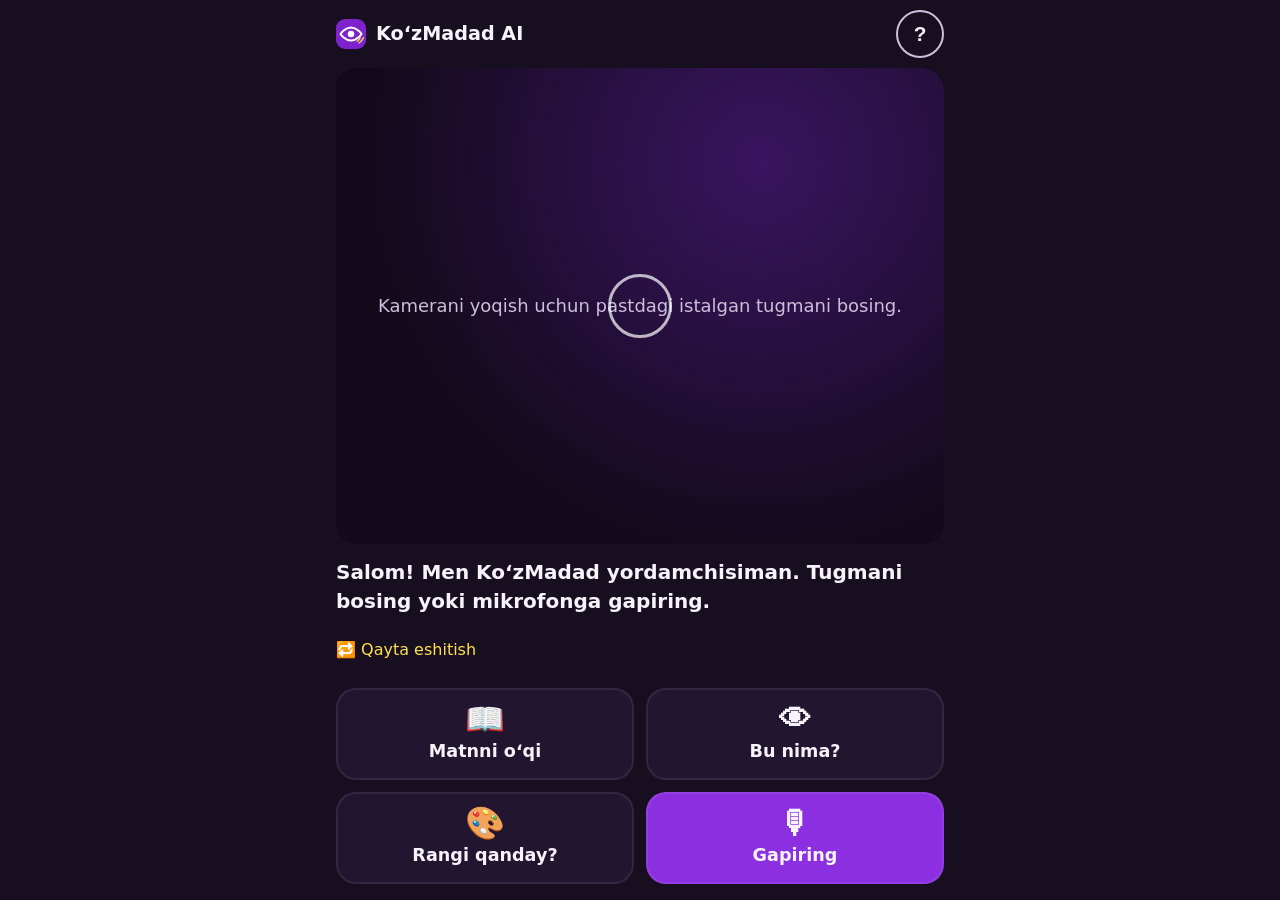
==== app/index.html @ 6a31e678 "KoʻzMadad AI mobil ilovasi (PWA): matn oʻqish, buyum va rang tanish, ovozli buyruqlar Co-Authored-By" ====
<!doctype html>
<html lang="uz">
<head>
  <meta charset="utf-8">
  <meta name="viewport" content="width=device-width, initial-scale=1, viewport-fit=cover">
  <title>KoʻzMadad AI</title>
  <meta name="description" content="Kameraga koʻrsat — eshit — mustaqil boʻl. Oʻzbek tilida gapiradigan SI yordamchi.">
  <meta name="theme-color" content="#22152f">
  <meta name="mobile-web-app-capable" content="yes">
  <meta name="apple-mobile-web-app-capable" content="yes">
  <meta name="apple-mobile-web-app-status-bar-style" content="black-translucent">
  <meta name="apple-mobile-web-app-title" content="KoʻzMadad">
  <link rel="manifest" href="manifest.webmanifest">
  <link rel="icon" href="icons/icon.svg" type="image/svg+xml">
  <link rel="apple-touch-icon" href="icons/icon-192.png">
  <link rel="stylesheet" href="app.css">
</head>
<body>
  <main class="app" aria-label="KoʻzMadad AI ilovasi">
    <header class="bar">
      <h1 class="title"><span class="logo" aria-hidden="true"></span>KoʻzMadad AI</h1>
      <button id="btn-help" class="icon-btn" aria-label="Yordam: ilovadan qanday foydalanish">?</button>
    </header>

    <section class="viewer" aria-label="Kamera">
      <video id="video" playsinline muted aria-hidden="true"></video>
      <canvas id="canvas" hidden></canvas>
      <div id="cam-off" class="cam-off">
        <p>Kamerani yoqish uchun pastdagi istalgan tugmani bosing.</p>
      </div>
      <div class="aim" aria-hidden="true"></div>
      <div id="busy" class="busy" hidden aria-hidden="true"><span></span></div>
    </section>

    <section class="result-wrap" aria-label="Natija">
      <p id="result" class="result" role="status" aria-live="assertive">Salom! Men KoʻzMadad yordamchisiman. Tugmani bosing yoki mikrofonga gapiring.</p>
      <button id="btn-repeat" class="link-btn">🔁 Qayta eshitish</button>
    </section>

    <nav class="actions" aria-label="Asosiy amallar">
      <button class="act" data-mode="read"><span class="ai" aria-hidden="true">📖</span><span>Matnni oʻqi</span></button>
      <button class="act" data-mode="object"><span class="ai" aria-hidden="true">👁</span><span>Bu nima?</span></button>
      <button class="act" data-mode="color"><span class="ai" aria-hidden="true">🎨</span><span>Rangi qanday?</span></button>
      <button class="act act-mic" id="btn-mic" aria-pressed="false"><span class="ai" aria-hidden="true">🎙</span><span>Gapiring</span></button>
    </nav>
  </main>

  <dialog id="help" aria-labelledby="help-title">
    <h2 id="help-title">Qanday foydalaniladi</h2>
    <ul>
      <li><b>Matnni oʻqi</b> — kitob, xat, dori qutisi yoki yorliqni kameraga tuting. Lotin va kirill yozuvini oʻqiydi.</li>
      <li><b>Bu nima?</b> — oldingizdagi buyum va odamlarni, ular qaysi tomonda ekanini aytadi.</li>
      <li><b>Rangi qanday?</b> — ekran markazidagi narsaning rangini aytadi.</li>
      <li><b>Gapiring</b> — “oʻqi”, “bu nima”, “rang” yoki “takrorla” deng.</li>
    </ul>
    <p>Telefonni 20–40 sm masofada, yorugʻ joyda tuting. Birinchi ishlatishda SI modellari yuklab olinadi (internet kerak), keyin internetsiz ham ishlaydi.</p>
    <p class="warn">Ilova hassa va hamrohni almashtirmaydi. Pul tanish funksiyasi ishlab chiqilmoqda.</p>
    <p><a href="../">Loyiha haqida</a></p>
    <form method="dialog"><button class="btn">Tushunarli</button></form>
  </dialog>

  <script src="app.js"></script>
</body>
</html>
---- app/app.css ----
:root {
  --bg: #170e20;
  --panel: #22152f;
  --text: #f7f3fb;
  --muted: #cdbfdc;
  --purple: #8b2fe0;
  --purple-2: #6b1bb0;
  --accent: #ffe14d;
  color-scheme: dark;
}
* { box-sizing: border-box; -webkit-tap-highlight-color: transparent; }
html, body { margin: 0; height: 100%; background: var(--bg); color: var(--text); }
body { font-family: system-ui, -apple-system, "Segoe UI", Roboto, sans-serif; font-size: 18px; line-height: 1.45; overscroll-behavior: none; }
:focus-visible { outline: 4px solid var(--accent); outline-offset: 2px; }

.app {
  display: grid; grid-template-rows: auto minmax(0, 1fr) auto auto;
  height: 100dvh; max-width: 640px; margin: 0 auto;
  padding: env(safe-area-inset-top) 0 env(safe-area-inset-bottom);
}
.bar { display: flex; align-items: center; justify-content: space-between; padding: 10px 16px; }
.title { margin: 0; font-size: 1.2rem; display: flex; align-items: center; gap: 10px; }
.logo { width: 30px; height: 30px; border-radius: 9px; background: var(--purple) url("icons/icon.svg") center/cover; }
.icon-btn { width: 48px; height: 48px; border-radius: 50%; border: 2px solid var(--muted); background: transparent; color: var(--text); font-size: 1.3rem; font-weight: 700; }

.viewer { position: relative; margin: 0 16px; border-radius: 22px; overflow: hidden; background: #000; min-height: 160px; }
.viewer video { width: 100%; height: 100%; object-fit: cover; display: block; }
.cam-off { position: absolute; inset: 0; display: grid; place-items: center; text-align: center; padding: 24px; color: var(--muted); background: radial-gradient(circle at 70% 20%, #3a1460, #120a1a 70%); }
.cam-off.hidden { display: none; }
.aim { position: absolute; left: 50%; top: 50%; width: 64px; height: 64px; transform: translate(-50%, -50%); border: 3px solid rgba(255,255,255,.7); border-radius: 50%; pointer-events: none; }
.busy[hidden] { display: none; }
.busy { position: absolute; inset: 0; display: grid; place-items: center; background: rgba(23,14,32,.45); }
.busy span { width: 64px; height: 64px; border-radius: 50%; border: 6px solid rgba(255,255,255,.25); border-top-color: var(--accent); animation: spin 1s linear infinite; }
@keyframes spin { to { transform: rotate(360deg); } }

.result-wrap { padding: 14px 16px 6px; }
.result { margin: 0; min-height: 3.2em; max-height: 9em; overflow-y: auto; font-size: 1.25rem; font-weight: 600; }
.link-btn { margin-top: 6px; background: none; border: 0; color: var(--accent); font: inherit; font-size: 1rem; padding: 8px 0; min-height: 44px; }

.actions { display: grid; grid-template-columns: 1fr 1fr; gap: 12px; padding: 10px 16px 16px; }
.act {
  display: flex; flex-direction: column; align-items: center; justify-content: center; gap: 4px;
  min-height: 92px; border-radius: 20px; border: 0; cursor: pointer;
  background: var(--panel); color: var(--text); font: inherit; font-weight: 700; font-size: 1.1rem;
  box-shadow: inset 0 0 0 2px rgba(255,255,255,.08);
}
.act:active { transform: scale(.97); }
.act .ai { font-size: 2rem; line-height: 1; }
.act-mic { background: var(--purple); }
.act-mic[aria-pressed="true"] { background: var(--accent); color: #000; animation: pulse 1.2s ease-in-out infinite; }
@keyframes pulse { 50% { box-shadow: 0 0 0 10px rgba(255,225,77,.25); } }
.act[disabled] { opacity: .6; }

dialog { max-width: 520px; width: calc(100% - 32px); border: 0; border-radius: 20px; background: var(--panel); color: var(--text); padding: 22px; }
dialog::backdrop { background: rgba(0,0,0,.6); }
dialog h2 { margin-top: 0; }
dialog li { margin-bottom: 8px; }
dialog a { color: var(--accent); }
.warn { color: var(--accent); }
.btn { width: 100%; min-height: 52px; border: 0; border-radius: 14px; background: var(--purple); color: #fff; font: inherit; font-weight: 700; }

@media (prefers-reduced-motion: reduce) { * { animation: none !important; } }
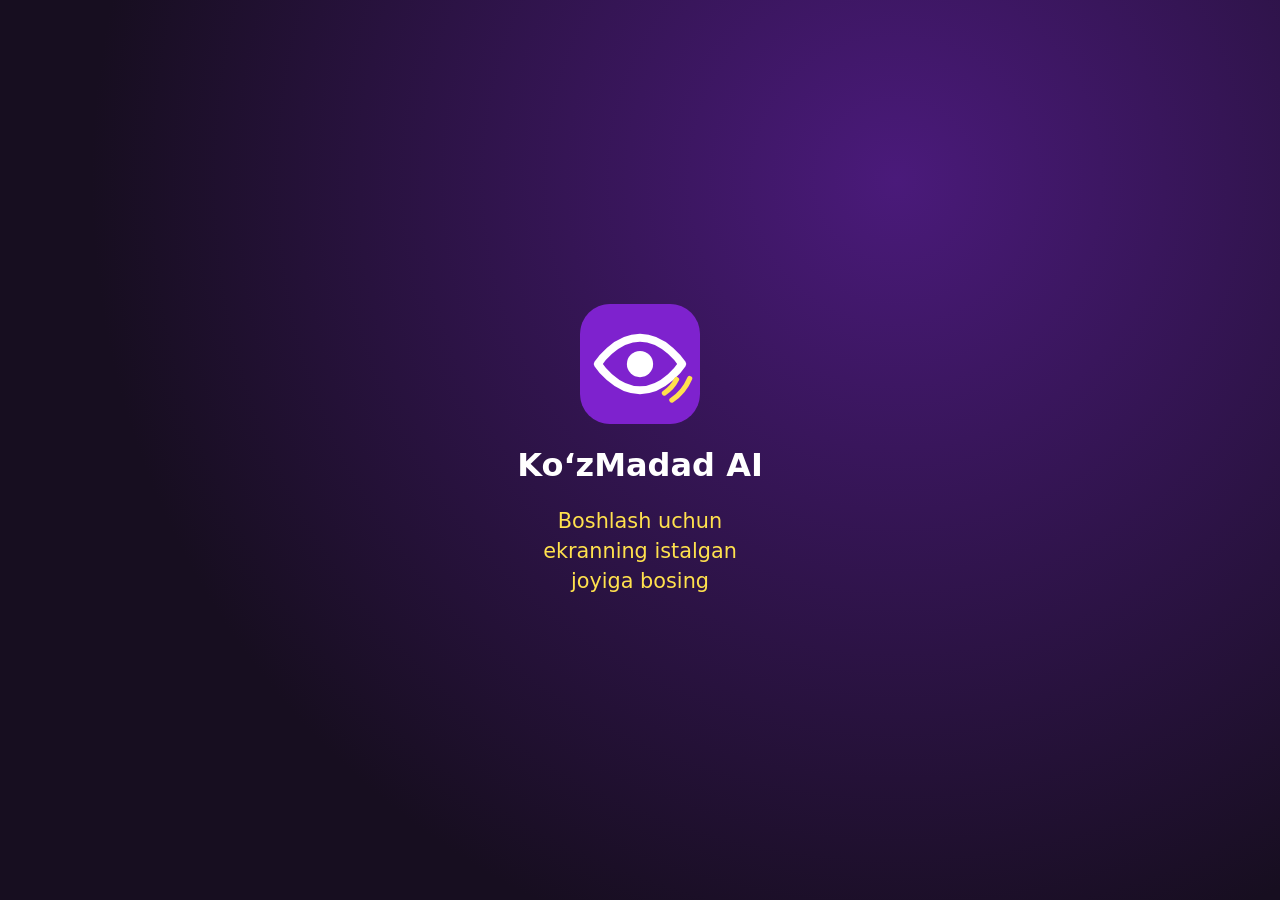
==== commit c2e7b9fd: "Ilova: ravon oʻzbekcha ovoz va “Yoʻlda yordam” rejimi (toʻsiqlarni aytish) Co-Authored-By: Claude Op" ====
--- a/app/index.html
+++ b/app/index.html
@@ -16,6 +16,12 @@
   <link rel="stylesheet" href="app.css">
 </head>
 <body>
+  <button id="start" class="start" hidden>
+    <span class="start-logo" aria-hidden="true"></span>
+    <span class="start-title">KoʻzMadad AI</span>
+    <span class="start-sub">Boshlash uchun ekranning istalgan joyiga bosing</span>
+  </button>
+
   <main class="app" aria-label="KoʻzMadad AI ilovasi">
     <header class="bar">
       <h1 class="title"><span class="logo" aria-hidden="true"></span>KoʻzMadad AI</h1>
@@ -25,36 +31,40 @@
     <section class="viewer" aria-label="Kamera">
       <video id="video" playsinline muted aria-hidden="true"></video>
       <canvas id="canvas" hidden></canvas>
+      <canvas id="overlay" class="overlay" aria-hidden="true"></canvas>
       <div id="cam-off" class="cam-off">
-        <p>Kamerani yoqish uchun pastdagi istalgan tugmani bosing.</p>
+        <p>Kamera tugma bosilganda yoqiladi.</p>
       </div>
       <div class="aim" aria-hidden="true"></div>
       <div id="busy" class="busy" hidden aria-hidden="true"><span></span></div>
+      <div id="nav-badge" class="nav-badge" hidden aria-hidden="true">YOʻLDA YORDAM</div>
     </section>
 
     <section class="result-wrap" aria-label="Natija">
-      <p id="result" class="result" role="status" aria-live="assertive">Salom! Men KoʻzMadad yordamchisiman. Tugmani bosing yoki mikrofonga gapiring.</p>
+      <p id="result" class="result" role="status" aria-live="polite">Salom! Tugmani bosing yoki mikrofonga gapiring.</p>
       <button id="btn-repeat" class="link-btn">🔁 Qayta eshitish</button>
     </section>
 
     <nav class="actions" aria-label="Asosiy amallar">
+      <button class="act" data-mode="color"><span class="ai" aria-hidden="true">🎨</span><span>Rangi qanday?</span></button>
+      <button class="act act-mic" id="btn-mic" aria-pressed="false"><span class="ai" aria-hidden="true">🎙</span><span>Ovozli buyruq</span></button>
       <button class="act" data-mode="read"><span class="ai" aria-hidden="true">📖</span><span>Matnni oʻqi</span></button>
       <button class="act" data-mode="object"><span class="ai" aria-hidden="true">👁</span><span>Bu nima?</span></button>
-      <button class="act" data-mode="color"><span class="ai" aria-hidden="true">🎨</span><span>Rangi qanday?</span></button>
-      <button class="act act-mic" id="btn-mic" aria-pressed="false"><span class="ai" aria-hidden="true">🎙</span><span>Gapiring</span></button>
+      <button class="act act-nav" id="btn-nav" aria-pressed="false"><span class="ai" aria-hidden="true">🦯</span><span class="nav-lbl">Yoʻlda yordam</span></button>
     </nav>
   </main>
 
   <dialog id="help" aria-labelledby="help-title">
     <h2 id="help-title">Qanday foydalaniladi</h2>
     <ul>
-      <li><b>Matnni oʻqi</b> — kitob, xat, dori qutisi yoki yorliqni kameraga tuting. Lotin va kirill yozuvini oʻqiydi.</li>
-      <li><b>Bu nima?</b> — oldingizdagi buyum va odamlarni, ular qaysi tomonda ekanini aytadi.</li>
-      <li><b>Rangi qanday?</b> — ekran markazidagi narsaning rangini aytadi.</li>
-      <li><b>Gapiring</b> — “oʻqi”, “bu nima”, “rang” yoki “takrorla” deng.</li>
+      <li><b>🦯 Yoʻlda yordam</b> (eng pastdagi keng tugma) — yurib ketayotganda oldingizdagi toʻsiqlarni, taxminiy masofasini aytadi va qaysi tomondan oʻtishni maslahat beradi. Yaqinlashgan sari telefon kuchliroq tebranadi. Telefonni koʻkrak balandligida, kamerani oldinga qaratib ushlang.</li>
+      <li><b>📖 Matnni oʻqi</b> — kitob, xat, dori qutisini 20–40 sm masofada tuting. Lotin va kirill yozuvini oʻqiydi.</li>
+      <li><b>👁 Bu nima?</b> — oldingizdagi buyum va odamlarni, qaysi tomonda ekanini aytadi.</li>
+      <li><b>🎨 Rangi qanday?</b> — markazdagi narsaning rangini aytadi.</li>
+      <li><b>🎙 Ovozli buyruq</b> — “oʻqi”, “bu nima”, “rang”, “yoʻl” yoki “takrorla” deng.</li>
     </ul>
-    <p>Telefonni 20–40 sm masofada, yorugʻ joyda tuting. Birinchi ishlatishda SI modellari yuklab olinadi (internet kerak), keyin internetsiz ham ishlaydi.</p>
-    <p class="warn">Ilova hassa va hamrohni almashtirmaydi. Pul tanish funksiyasi ishlab chiqilmoqda.</p>
+    <p class="warn">Ilova odam, mashina, velosiped, stul kabi buyumlarni taniydi, lekin ustun, chuqur va zinapoyani har doim ham koʻrmaydi. Hassa va hamrohni almashtirmaydi. Pul tanish funksiyasi ishlab chiqilmoqda.</p>
+    <p>Birinchi ishlatishda SI modellari yuklab olinadi (internet kerak), keyin internetsiz ham ishlaydi.</p>
     <p><a href="../">Loyiha haqida</a></p>
     <form method="dialog"><button class="btn">Tushunarli</button></form>
   </dialog>
--- a/app/app.css
+++ b/app/app.css
@@ -60,3 +60,23 @@
 .btn { width: 100%; min-height: 52px; border: 0; border-radius: 14px; background: var(--purple); color: #fff; font: inherit; font-weight: 700; }
 
 @media (prefers-reduced-motion: reduce) { * { animation: none !important; } }
+
+/* ===== Yoʻlda yordam va boshlash ekrani ===== */
+.act-nav { grid-column: 1 / -1; min-height: 104px; flex-direction: row; gap: 14px; font-size: 1.35rem; background: #1f6f43; }
+.act-nav .ai { font-size: 2.4rem; }
+.act-nav[aria-pressed="true"] { background: #c0182a; animation: pulse 1.4s ease-in-out infinite; }
+.overlay { position: absolute; inset: 0; width: 100%; height: 100%; pointer-events: none; }
+.nav-badge { position: absolute; top: 12px; left: 12px; background: #c0182a; color: #fff; font-weight: 800; font-size: .8rem; letter-spacing: .08em; padding: 6px 10px; border-radius: 8px; }
+.nav-badge[hidden] { display: none; }
+.actions { grid-template-rows: auto auto auto; }
+.act { min-height: 84px; }
+@media (max-height: 700px) { .act { min-height: 70px; } .act-nav { min-height: 80px; } .act .ai { font-size: 1.6rem; } }
+.start {
+  position: fixed; inset: 0; z-index: 100; width: 100%; height: 100%; border: 0; margin: 0;
+  display: flex; flex-direction: column; align-items: center; justify-content: center; gap: 18px;
+  background: radial-gradient(circle at 70% 20%, #4a1a7a, #170e20 70%); color: #fff; font: inherit; cursor: pointer; padding: 24px;
+}
+.start[hidden] { display: none; }
+.start-logo { width: 120px; height: 120px; border-radius: 30px; background: url("icons/icon.svg") center/cover; }
+.start-title { font-size: 2rem; font-weight: 800; }
+.start-sub { font-size: 1.3rem; color: var(--accent); max-width: 18ch; text-align: center; }
